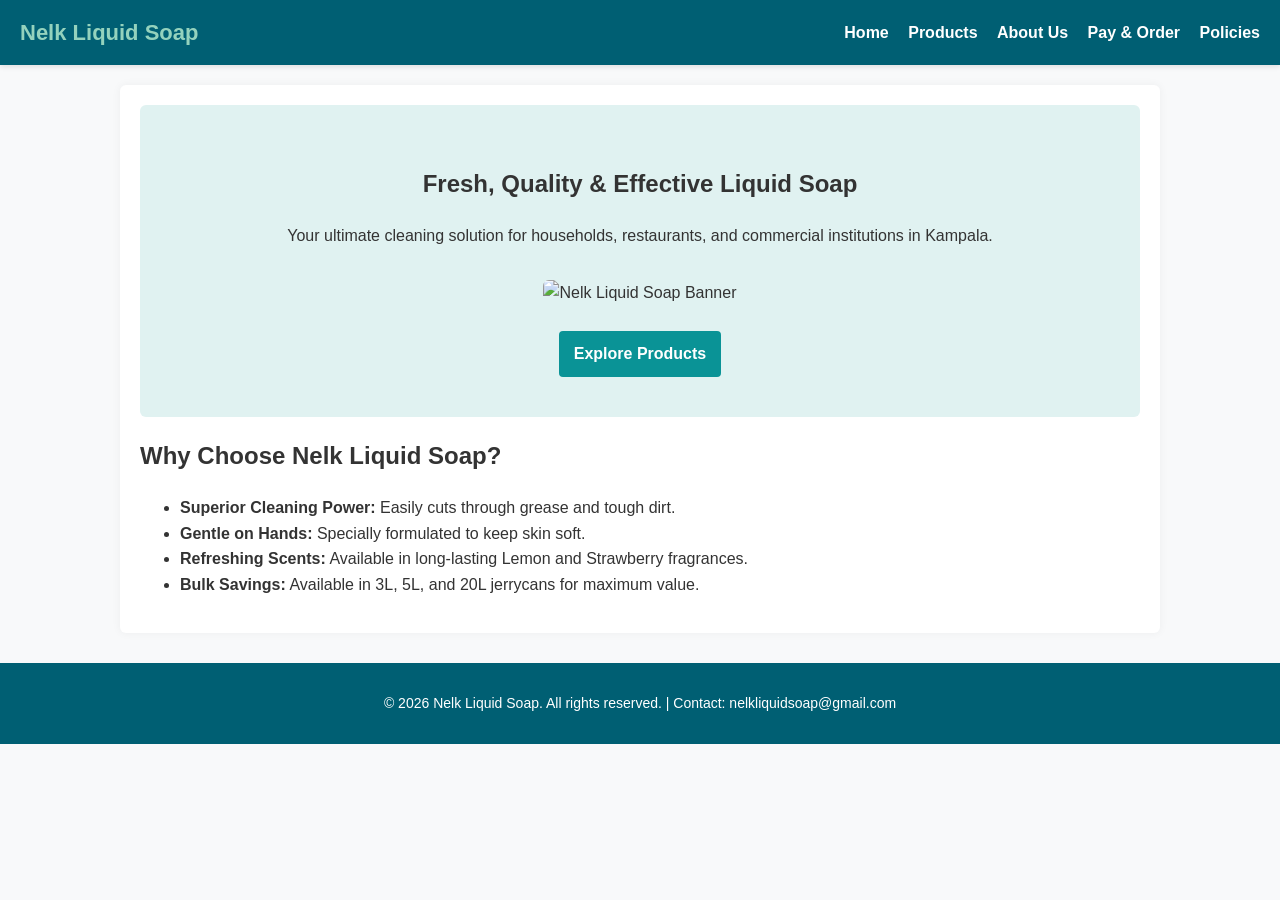
==== index.html @ c2b8f007 "Add files via upload" ====
<!DOCTYPE html>
<html lang="en">
<head>
    <meta charset="UTF-8">
    <meta name="viewport" content="width=device-width, initial-scale=1.0">
    <title>Nelk Liquid Soap | Home</title>
    <link rel="stylesheet" href="style.css">
</head>
<body>

    <header>
        <div class="logo-text">Nelk Liquid Soap</div>
        <nav>
            <a href="index.html">Home</a>
            <a href="products.html">Products</a>
            <a href="about.html">About Us</a>
            <a href="pay.html">Pay & Order</a>
            <a href="policies.html">Policies</a>
        </nav>
    </header>

    <div class="container">
        <section class="hero">
            <h1>Fresh, Quality & Effective Liquid Soap</h1>
            <p>Your ultimate cleaning solution for households, restaurants, and commercial institutions in Kampala.</p>
            <img src="images/hero.jpg" alt="Nelk Liquid Soap Banner">
            <br><br>
            <a href="products.html" class="btn">Explore Products</a>
        </section>

        <h2>Why Choose Nelk Liquid Soap?</h2>
        <ul>
            <li><strong>Superior Cleaning Power:</strong> Easily cuts through grease and tough dirt.</li>
            <li><strong>Gentle on Hands:</strong> Specially formulated to keep skin soft.</li>
            <li><strong>Refreshing Scents:</strong> Available in long-lasting Lemon and Strawberry fragrances.</li>
            <li><strong>Bulk Savings:</strong> Available in 3L, 5L, and 20L jerrycans for maximum value.</li>
        </ul>
    </div>

    <footer>
        <p>&copy; 2026 Nelk Liquid Soap. All rights reserved. | Contact: nelkliquidsoap@gmail.com</p>
    </footer>

</body>
</html>
---- style.css ----
/* General Layout & Fonts */
body {
    font-family: Arial, Helvetica, sans-serif;
    margin: 0;
    padding: 0;
    color: #333333;
    background-color: #f8f9fa;
    line-height: 1.6;
}

/* Header & Navigation Bar */
header {
    background-color: #005f73;
    color: #ffffff;
    padding: 15px 20px;
    display: flex;
    justify-content: space-between;
    align-items: center;
    box-shadow: 0 2px 5px rgba(0,0,0,0.1);
}

.logo-text {
    font-size: 22px;
    font-weight: bold;
    color: #94d2bd;
}

nav a {
    color: #ffffff;
    text-decoration: none;
    margin-left: 15px;
    font-weight: bold;
}

nav a:hover {
    color: #94d2bd;
}

/* Container */
.container {
    width: 85%;
    max-width: 1000px;
    margin: 20px auto;
    padding: 20px;
    background: #ffffff;
    border-radius: 6px;
    box-shadow: 0 0 10px rgba(0,0,0,0.05);
}

/* Hero Section */
.hero {
    background-color: #e0f2f1;
    text-align: center;
    padding: 40px 20px;
    border-radius: 6px;
    margin-bottom: 20px;
}

.hero img {
    max-width: 100%;
    height: auto;
    border-radius: 6px;
    margin-top: 15px;
}

/* Product Grid */
.product-grid {
    display: flex;
    flex-wrap: wrap;
    gap: 20px;
    justify-content: space-between;
}

.product-card {
    border: 1px solid #dddddd;
    border-radius: 6px;
    padding: 15px;
    width: 30%;
    box-sizing: border-box;
    text-align: center;
    background-color: #ffffff;
}

.product-card img {
    width: 100%;
    height: auto;
    border-radius: 4px;
}

.price {
    color: #005f73;
    font-weight: bold;
    font-size: 18px;
    margin: 10px 0;
}

/* Buttons */
.btn {
    display: inline-block;
    background-color: #0a9396;
    color: #ffffff;
    padding: 10px 15px;
    text-decoration: none;
    border-radius: 4px;
    font-weight: bold;
}

.btn:hover {
    background-color: #005f73;
}

/* Form Styles */
.order-form input, .order-form select, .order-form textarea {
    width: 100%;
    padding: 10px;
    margin: 8px 0 15px 0;
    border: 1px solid #ccc;
    border-radius: 4px;
    box-sizing: border-box;
}

.order-form button {
    background-color: #0a9396;
    color: white;
    padding: 12px 20px;
    border: none;
    border-radius: 4px;
    cursor: pointer;
    width: 100%;
    font-size: 16px;
}

.order-form button:hover {
    background-color: #005f73;
}

/* Mobile Responsive */
@media (max-width: 768px) {
    header {
        flex-direction: column;
        text-align: center;
    }
    nav {
        margin-top: 10px;
    }
    nav a {
        display: inline-block;
        margin: 5px;
    }
    .product-card {
        width: 100%;
    }
}

/* Footer */
footer {
    background-color: #005f73;
    color: #ffffff;
    text-align: center;
    padding: 15px;
    margin-top: 30px;
    font-size: 14px;
}
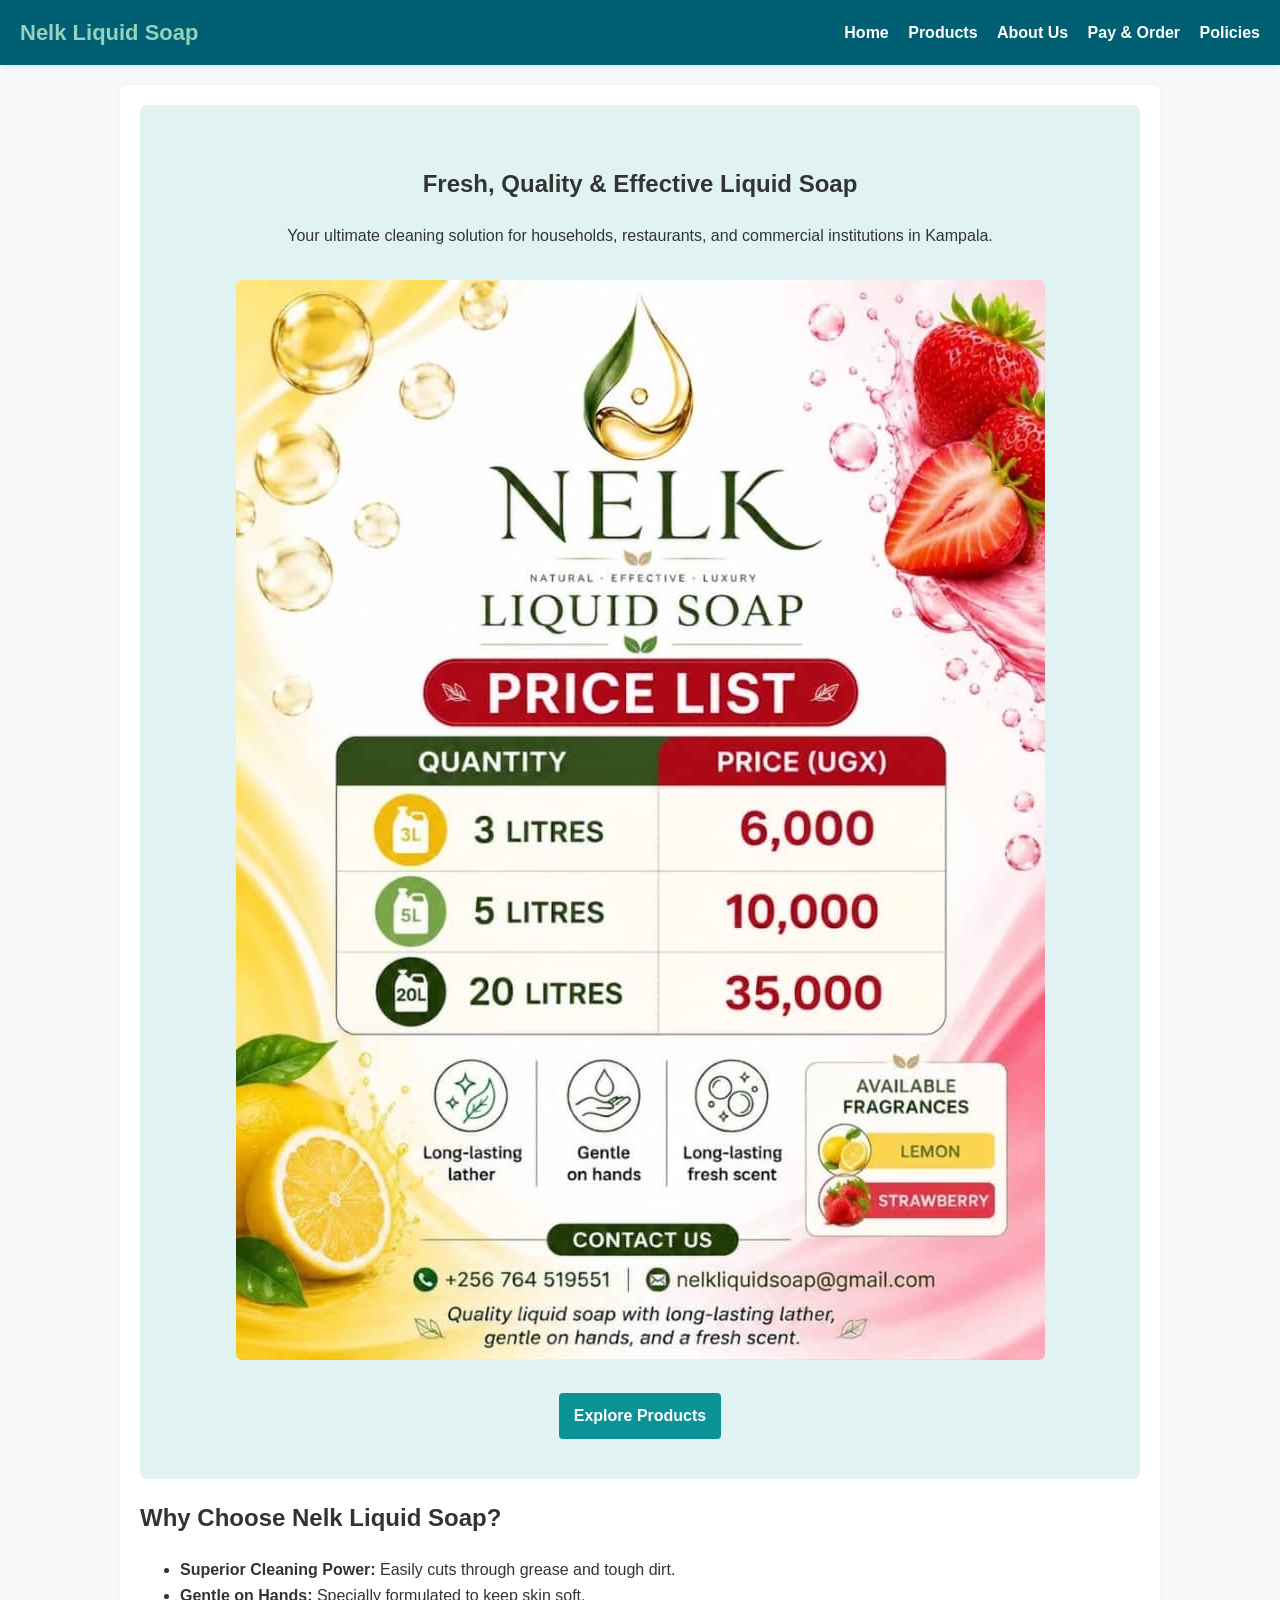
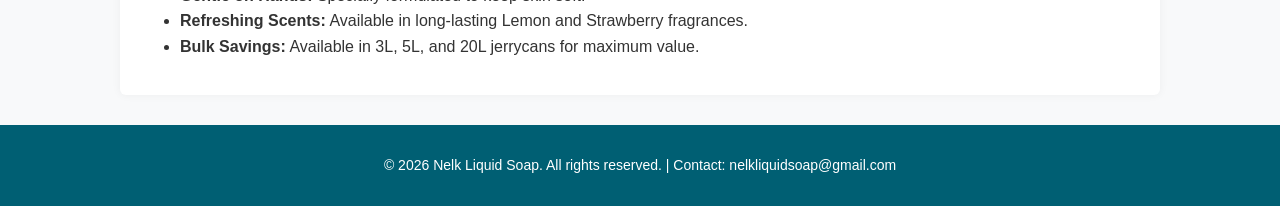
==== commit f52fe05b: "Fix image source and HTML structure in index.html Updated image source for the hero section and ensu" ====
--- a/index.html
+++ b/index.html
@@ -23,7 +23,7 @@
         <section class="hero">
             <h1>Fresh, Quality & Effective Liquid Soap</h1>
             <p>Your ultimate cleaning solution for households, restaurants, and commercial institutions in Kampala.</p>
-            <img src="images/hero.jpg" alt="Nelk Liquid Soap Banner">
+            <img src="hero.jpg" alt="Nelk Liquid Soap Banner">
             <br><br>
             <a href="products.html" class="btn">Explore Products</a>
         </section>
@@ -42,4 +42,4 @@
     </footer>
 
 </body>
-</html>+</html>
